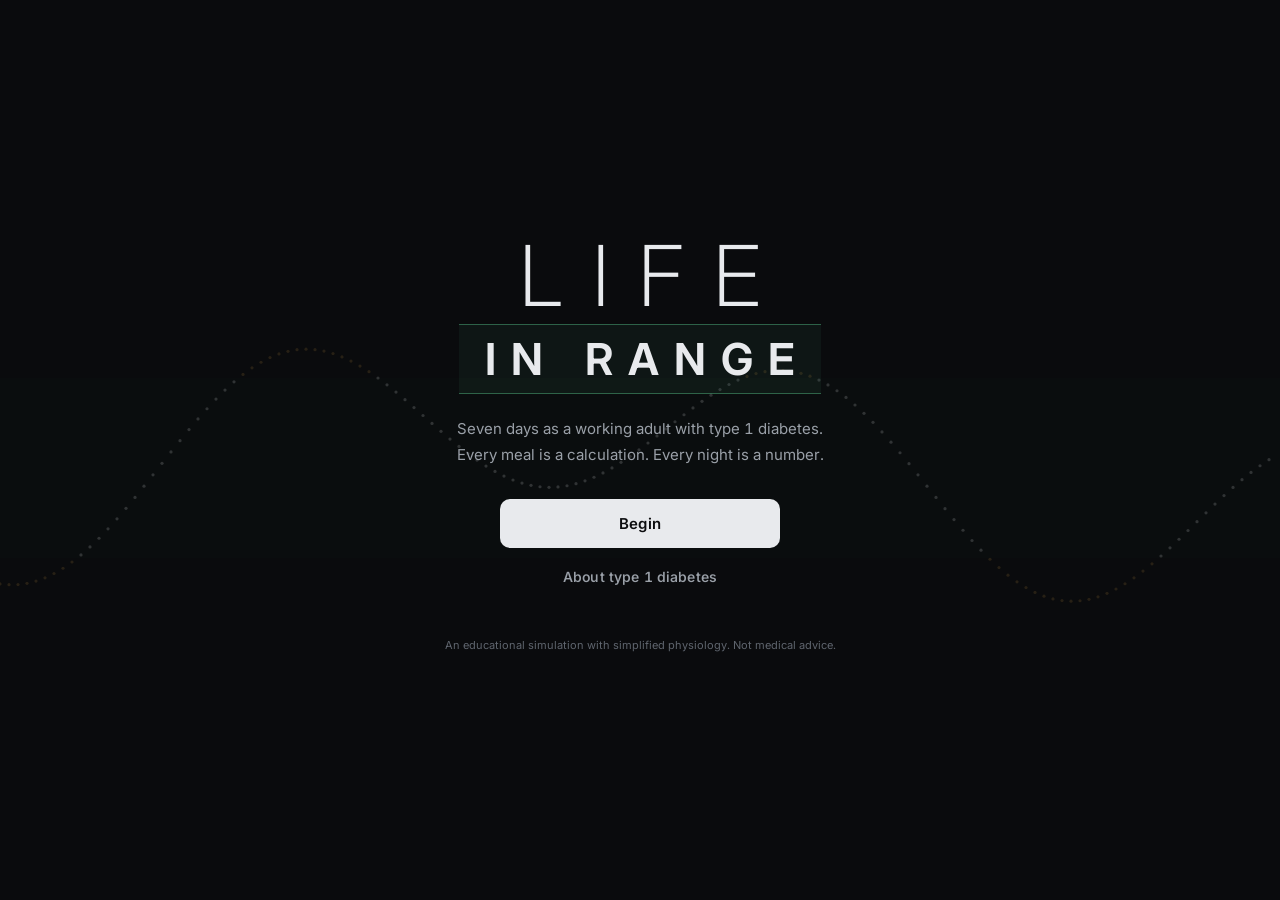
==== life-in-range/index.html @ 8e2481a6 "Redesign as 'Life in Range': mature visual language, real 3D body view Full visual overhaul in respo" ====
<!DOCTYPE html>
<html lang="en">
<head>
  <meta charset="UTF-8" />
  <meta name="viewport" content="width=device-width, initial-scale=1.0, viewport-fit=cover" />
  <meta name="theme-color" content="#0a0b0d" />
  <title>Life in Range</title>
  <meta name="description" content="A simulation of adult life with type 1 diabetes: carb counting, insulin dosing, CGM data, and the decisions in between." />
  <link rel="preconnect" href="https://fonts.googleapis.com" />
  <link rel="preconnect" href="https://fonts.gstatic.com" crossorigin />
  <link rel="stylesheet" href="https://fonts.googleapis.com/css2?family=Inter:opsz,wght@14..32,300..800&display=swap" />
  <link rel="stylesheet" href="css/style.css" />
</head>
<body>

  <!-- ============ TITLE ============ -->
  <section id="screen-title" class="screen active">
    <div class="title-bg" aria-hidden="true"><canvas id="title-canvas"></canvas></div>
    <div class="title-inner">
      <div class="wordmark">
        <span class="wm-line">LIFE</span>
        <span class="wm-band"><i></i><span class="wm-line wm-em">IN RANGE</span><i></i></span>
      </div>
      <p class="tagline">Seven days as a working adult with type&nbsp;1 diabetes.<br/>Every meal is a calculation. Every night is a number.</p>
      <div class="title-buttons">
        <button id="btn-new-game" class="btn btn-primary btn-big">Begin</button>
        <button id="btn-continue" class="btn btn-quiet btn-big hidden">Continue</button>
        <button id="btn-about" class="btn btn-quiet">About type 1 diabetes</button>
      </div>
      <p class="disclaimer">An educational simulation with simplified physiology. Not medical advice.</p>
    </div>
  </section>

  <!-- ============ ABOUT ============ -->
  <section id="screen-about" class="screen">
    <div class="panel scroll-panel">
      <p class="eyebrow">BACKGROUND</p>
      <h2>Type 1 diabetes</h2>
      <div id="about-content"></div>
      <button class="btn btn-quiet" data-nav="title">Back</button>
    </div>
  </section>

  <!-- ============ CHARACTER ============ -->
  <section id="screen-create" class="screen">
    <div class="panel scroll-panel create-panel">
      <p class="eyebrow">PROFILE</p>
      <h2>Your week. Their life.</h2>
      <p class="muted">You'll play an adult professional who manages type&nbsp;1 diabetes alongside everything else.</p>

      <div class="create-layout">
        <div class="avatar-preview">
          <div id="create-avatar" class="avatar-box"></div>
          <div id="create-summary" class="avatar-summary"></div>
          <button id="btn-default-char" class="btn btn-quiet wide">Generate a character</button>
        </div>

        <div class="create-form">
          <label class="field">
            <span>Name</span>
            <input id="inp-name" type="text" maxlength="18" placeholder="Name" autocomplete="off"/>
          </label>

          <label class="field">
            <span>Age <b id="age-val">34</b></span>
            <input id="inp-age" type="range" min="21" max="64" value="34"/>
          </label>

          <div class="field"><span>Profession</span><div id="opt-profession" class="chip-row"></div></div>
          <div class="field"><span>Skin</span><div id="opt-skin" class="chip-row swatches"></div></div>
          <div class="field"><span>Hair</span><div id="opt-hair" class="chip-row"></div></div>
          <div class="field">
            <span>Insulin therapy</span>
            <div id="opt-therapy" class="chip-row"></div>
            <p id="therapy-note" class="hint"></p>
          </div>
          <div class="field"><span>Units</span><div id="opt-units" class="chip-row"></div></div>
          <div class="field"><span>Length</span><div id="opt-days" class="chip-row"></div></div>
        </div>
      </div>

      <div class="row-end">
        <button class="btn btn-quiet" data-nav="title">Back</button>
        <button id="btn-begin" class="btn btn-primary btn-big">Start Monday</button>
      </div>
    </div>
  </section>

  <!-- ============ GAME ============ -->
  <section id="screen-game" class="screen">
    <header class="hud">
      <div class="hud-left">
        <div id="hud-day" class="hud-day">MON · DAY 1</div>
        <div id="hud-clock" class="hud-clock">07:00</div>
      </div>
      <button id="cgm-pill" class="cgm-pill" title="Open trends">
        <span id="cgm-value">--</span>
        <span class="cgm-side"><span id="cgm-arrow" class="cgm-arrow">→</span><span id="cgm-unit" class="cgm-unit">mg/dL</span></span>
      </button>
      <div class="hud-right">
        <div class="stat-mini" title="Energy"><div class="bar"><div id="bar-energy" class="fill"></div></div></div>
        <div class="stat-mini" title="Insulin on board"><b id="hud-iob">0.0u</b></div>
        <button id="btn-speed" class="btn-icon" title="Speed">
          <svg viewBox="0 0 16 16" width="14" height="14"><path d="M2 2.5v11l6-5.5zM8.5 2.5v11l6-5.5z" fill="currentColor"/></svg>
        </button>
        <button id="btn-pause" class="btn-icon" title="Pause">
          <svg viewBox="0 0 16 16" width="14" height="14"><path d="M3.5 2h3v12h-3zM9.5 2h3v12h-3z" fill="currentColor"/></svg>
        </button>
        <button id="btn-menu" class="btn-icon" title="Menu">
          <svg viewBox="0 0 16 16" width="14" height="14"><path d="M2 4h12M2 8h12M2 12h12" stroke="currentColor" stroke-width="1.6" stroke-linecap="round"/></svg>
        </button>
      </div>
    </header>

    <div id="cgm-strip" class="cgm-strip"><canvas id="cgm-mini"></canvas></div>

    <nav class="view-tabs">
      <button class="vtab active" data-view="world">Day</button>
      <button class="vtab" data-view="body">Body</button>
      <button class="vtab" data-view="trends">Data</button>
    </nav>

    <main class="stage">
      <div id="view-world" class="view active">
        <div id="scene" class="scene">
          <div id="scene-art" class="scene-art"></div>
          <div id="scene-avatar" class="scene-avatar"></div>
          <div id="symptom-overlay" class="symptom-overlay"></div>
          <div class="scene-meta">
            <div id="scene-location" class="scene-location"></div>
            <div id="symptom-chip" class="symptom-chip hidden"></div>
          </div>
          <div id="scene-caption" class="scene-caption"></div>
        </div>
        <div id="action-bar" class="action-bar"></div>
      </div>

      <div id="view-body" class="view">
        <div class="body-wrap">
          <canvas id="body-canvas"></canvas>
          <div id="body-labels"></div>
          <div id="body-caption" class="body-caption"></div>
        </div>
      </div>

      <div id="view-trends" class="view">
        <div class="trends-wrap">
          <canvas id="trend-canvas"></canvas>
          <div id="trend-stats" class="trend-stats"></div>
        </div>
      </div>
    </main>

    <div id="alert-banner" class="alert-banner hidden"></div>
    <div id="toast-zone" class="toast-zone"></div>
    <div id="modal-zone"></div>
  </section>

  <!-- ============ SUMMARY / END ============ -->
  <section id="screen-summary" class="screen"><div class="panel scroll-panel" id="summary-panel"></div></section>
  <section id="screen-end" class="screen"><div class="panel scroll-panel" id="end-panel"></div></section>

  <script type="module" src="js/main.js"></script>
</body>
</html>
---- life-in-range/css/style.css ----
/* ============================================================
   LIFE IN RANGE
   Design language: clinical, quiet, monochrome.
   Color carries meaning only — glucose state and nothing else.
   ============================================================ */
:root {
  color-scheme: dark;
  --bg: #0a0b0d;
  --surface: #121316;
  --surface-2: #17181c;
  --line: rgba(255, 255, 255, 0.07);
  --line-strong: rgba(255, 255, 255, 0.14);
  --text: #e8eaed;
  --text-2: #9aa0a8;
  --text-3: #5f656e;
  --low: #e05c6e;
  --high: #cf9a42;
  --vhigh: #c96f3f;
  --range: #4fae7d;
  --insulin: #6b9fd4;
  --glucose: #d49a55;
  --radius: 14px;
  font-family: "Inter", -apple-system, "Segoe UI", system-ui, sans-serif;
  font-feature-settings: "tnum";
}

* { box-sizing: border-box; -webkit-tap-highlight-color: transparent; }
html, body { height: 100%; }
body {
  margin: 0;
  background: var(--bg);
  color: var(--text);
  overflow: hidden;
  user-select: none;
  -webkit-font-smoothing: antialiased;
}
.hidden { display: none !important; }
.muted { color: var(--text-2); font-size: 14px; line-height: 1.6; }
b { font-weight: 600; }

.eyebrow {
  font-size: 11px; font-weight: 600; letter-spacing: 0.14em;
  color: var(--text-3); margin: 0 0 8px;
}

/* ---------- screens & panels ---------- */
.screen {
  position: fixed; inset: 0;
  display: none;
  flex-direction: column;
  align-items: center;
  justify-content: center;
  padding: max(16px, env(safe-area-inset-top)) 16px max(16px, env(safe-area-inset-bottom));
}
.screen.active { display: flex; }

.panel {
  background: var(--surface);
  border: 1px solid var(--line);
  border-radius: 20px;
  padding: 32px 28px;
  width: min(880px, 100%);
}
.scroll-panel { max-height: 94dvh; overflow-y: auto; }
.panel h2 {
  margin: 0 0 8px;
  font-size: 28px; font-weight: 650; letter-spacing: -0.025em;
}

/* ---------- buttons ---------- */
.btn {
  border: 1px solid var(--line-strong);
  background: transparent;
  color: var(--text);
  border-radius: 10px;
  padding: 11px 20px;
  font: inherit; font-size: 14px; font-weight: 550;
  letter-spacing: 0.01em;
  cursor: pointer;
  transition: background 0.15s ease, border-color 0.15s ease, opacity 0.15s ease;
}
.btn:hover { background: rgba(255, 255, 255, 0.05); border-color: rgba(255,255,255,0.22); }
.btn:active { opacity: 0.8; }
.btn-primary {
  background: var(--text);
  color: #0c0d0f;
  border-color: transparent;
  font-weight: 600;
}
.btn-primary:hover { background: #ffffff; }
.btn-quiet { border-color: transparent; color: var(--text-2); }
.btn-quiet:hover { color: var(--text); }
.btn-big { font-size: 15px; padding: 14px 28px; }
.btn.wide { width: 100%; }
.btn-icon {
  display: inline-flex; align-items: center; justify-content: center;
  border: 1px solid var(--line);
  background: transparent;
  color: var(--text-2);
  border-radius: 9px;
  min-width: 36px; height: 36px;
  cursor: pointer;
  transition: all 0.15s ease;
}
.btn-icon:hover { color: var(--text); border-color: var(--line-strong); }
.btn-icon.on { color: var(--text); background: rgba(255,255,255,0.09); border-color: var(--line-strong); }
.row-end { display: flex; gap: 10px; justify-content: flex-end; margin-top: 24px; flex-wrap: wrap; }

/* ============================================================
   TITLE
   ============================================================ */
#screen-title { padding: 0; }
.title-bg { position: absolute; inset: 0; }
.title-bg canvas { width: 100%; height: 100%; display: block; opacity: 0.5; }
.title-inner {
  position: relative;
  text-align: center;
  display: flex; flex-direction: column; align-items: center; gap: 18px;
  padding: 28px;
  animation: rise 0.9s cubic-bezier(0.2, 0.7, 0.2, 1) both;
}
@keyframes rise { from { opacity: 0; transform: translateY(16px); } to { opacity: 1; } }

.wordmark { display: flex; flex-direction: column; align-items: center; gap: 6px; }
.wm-line {
  font-size: clamp(40px, 10vw, 84px);
  font-weight: 250;
  letter-spacing: 0.34em;
  margin-right: -0.34em; /* visually re-center tracked text */
  line-height: 1;
  color: var(--text);
}
.wm-em { font-weight: 650; font-size: clamp(22px, 5.4vw, 44px); }
.wm-band {
  display: flex; align-items: center;
  padding: 12px 26px;
  border-top: 1px solid rgba(79, 174, 125, 0.5);
  border-bottom: 1px solid rgba(79, 174, 125, 0.5);
  background: rgba(79, 174, 125, 0.07);
}
.wm-band i { display: none; }
.tagline {
  margin: 4px 0 0;
  color: var(--text-2);
  font-size: clamp(13px, 2.4vw, 15px);
  font-weight: 400;
  line-height: 1.7;
}
.title-buttons { display: flex; flex-direction: column; gap: 8px; margin-top: 14px; width: min(280px, 80vw); }
.title-buttons .btn { width: 100%; }
.disclaimer { color: var(--text-3); font-size: 11px; line-height: 1.6; margin-top: 22px; }

/* ============================================================
   ABOUT
   ============================================================ */
#about-content { line-height: 1.7; color: var(--text-2); font-size: 14.5px; }
#about-content b { color: var(--text); }
#about-content h3 {
  color: var(--text); margin: 22px 0 6px;
  font-size: 13px; font-weight: 600; letter-spacing: 0.1em; text-transform: uppercase;
}
#about-content .mini-diagram { display: flex; gap: 10px; flex-wrap: wrap; margin: 12px 0; }
#about-content .mini-diagram div {
  flex: 1; min-width: 150px;
  background: var(--surface-2); border: 1px solid var(--line);
  border-radius: 12px; padding: 14px; font-size: 13px; line-height: 1.6;
}

/* ============================================================
   CHARACTER
   ============================================================ */
.create-panel { width: min(980px, 100%); }
.create-layout { display: grid; grid-template-columns: 250px 1fr; gap: 28px; margin-top: 20px; }
@media (max-width: 700px) { .create-layout { grid-template-columns: 1fr; } }

.avatar-preview { display: flex; flex-direction: column; align-items: center; gap: 12px; }
.avatar-box {
  width: 100%; height: 280px;
  background:
    radial-gradient(80% 60% at 50% 28%, rgba(255,255,255,0.05), transparent 70%),
    var(--surface-2);
  border: 1px solid var(--line);
  border-radius: 16px;
  display: flex; align-items: flex-end; justify-content: center;
  overflow: hidden;
}
.avatar-box svg { height: 92%; width: auto; }
.avatar-summary { font-size: 12.5px; color: var(--text-2); text-align: center; line-height: 1.6; }

.create-form { display: flex; flex-direction: column; gap: 16px; }
.field > span {
  display: block;
  font-size: 11px; font-weight: 600; letter-spacing: 0.1em; text-transform: uppercase;
  color: var(--text-3); margin-bottom: 8px;
}
.field > span b { color: var(--text); font-size: 12px; letter-spacing: 0; }
.field input[type="text"] {
  width: 100%; font: inherit; font-size: 15px; color: var(--text);
  background: var(--surface-2); border: 1px solid var(--line);
  border-radius: 10px; padding: 12px 14px; outline: none;
  transition: border-color 0.15s ease;
}
.field input[type="text"]:focus { border-color: rgba(255,255,255,0.3); }
.field input[type="range"] { width: 100%; accent-color: #d8dbdf; }
.hint { font-size: 12px; color: var(--text-3); margin: 8px 0 0; line-height: 1.6; }

.chip-row { display: flex; gap: 6px; flex-wrap: wrap; }
.chip {
  border: 1px solid var(--line);
  background: transparent;
  color: var(--text-2);
  border-radius: 8px;
  padding: 8px 14px;
  font: inherit; font-size: 13px; font-weight: 500;
  cursor: pointer;
  transition: all 0.15s ease;
}
.chip:hover { color: var(--text); border-color: var(--line-strong); }
.chip.sel {
  background: rgba(255, 255, 255, 0.1);
  border-color: rgba(255, 255, 255, 0.35);
  color: var(--text);
}
.swatches .chip { width: 34px; height: 34px; padding: 0; border-radius: 50%; border-width: 2px; }
.swatches .chip.sel { box-shadow: 0 0 0 2px var(--bg), 0 0 0 4px rgba(255,255,255,0.6); }

/* ============================================================
   HUD
   ============================================================ */
#screen-game { padding: 0; justify-content: flex-start; }
.hud {
  width: 100%;
  display: flex; align-items: center; justify-content: space-between; gap: 12px;
  padding: max(10px, env(safe-area-inset-top)) 14px 10px;
  background: var(--bg);
  border-bottom: 1px solid var(--line);
  z-index: 30;
}
.hud-left { min-width: 78px; }
.hud-day { font-size: 10px; color: var(--text-3); font-weight: 600; letter-spacing: 0.12em; }
.hud-clock { font-size: 22px; font-weight: 600; letter-spacing: 0.01em; line-height: 1.15; }
.hud-right { display: flex; align-items: center; gap: 8px; }
.stat-mini { display: flex; align-items: center; gap: 6px; font-size: 12px; color: var(--text-2); }
.stat-mini .bar { width: 40px; height: 4px; border-radius: 3px; background: rgba(255,255,255,0.1); overflow: hidden; }
.stat-mini .fill { height: 100%; border-radius: 3px; background: #b9bec6; transition: width 0.4s ease; }
#hud-iob { font-size: 12px; font-weight: 550; color: var(--insulin); }
@media (max-width: 480px) { .stat-mini .bar { width: 30px; } }

.cgm-pill {
  display: flex; align-items: center; gap: 10px;
  background: var(--surface);
  border: 1px solid var(--line-strong);
  border-radius: 14px;
  padding: 7px 18px;
  color: var(--text);
  font: inherit;
  cursor: pointer;
  position: relative;
  transition: border-color 0.4s ease;
}
.cgm-pill::before {
  content: "";
  position: absolute; left: 0; top: 20%; bottom: 20%;
  width: 3px; border-radius: 2px;
  background: var(--range);
  transition: background 0.4s ease;
}
#cgm-value { font-size: 27px; font-weight: 650; letter-spacing: -0.02em; }
.cgm-side { display: flex; flex-direction: column; align-items: flex-start; line-height: 1.1; }
.cgm-arrow { font-size: 15px; font-weight: 600; color: var(--text-2); }
.cgm-unit { font-size: 9px; color: var(--text-3); letter-spacing: 0.06em; }
.cgm-pill.low::before { background: var(--low); }
.cgm-pill.low { border-color: rgba(224, 92, 110, 0.6); animation: pulse 1.2s ease infinite; }
.cgm-pill.high::before { background: var(--high); }
.cgm-pill.in-range::before { background: var(--range); }
@keyframes pulse { 50% { box-shadow: 0 0 0 5px rgba(224, 92, 110, 0.12); } }

.cgm-strip { width: 100%; height: 54px; background: var(--bg); border-bottom: 1px solid var(--line); }
.cgm-strip canvas { width: 100%; height: 100%; display: block; }

/* ---------- tabs ---------- */
.view-tabs {
  width: 100%; display: flex;
  padding: 0 14px;
  border-bottom: 1px solid var(--line);
  z-index: 20;
  background: var(--bg);
}
.vtab {
  flex: 1;
  border: none; background: none;
  color: var(--text-3);
  font: inherit; font-size: 12.5px; font-weight: 600; letter-spacing: 0.06em; text-transform: uppercase;
  padding: 12px 6px 11px;
  cursor: pointer;
  border-bottom: 2px solid transparent;
  margin-bottom: -1px;
  transition: color 0.15s ease;
}
.vtab:hover { color: var(--text-2); }
.vtab.active { color: var(--text); border-bottom-color: var(--text); }

/* ---------- stage ---------- */
.stage { position: relative; flex: 1; width: 100%; overflow: hidden; background: var(--bg); }
.view { position: absolute; inset: 0; display: none; flex-direction: column; }
.view.active { display: flex; }

/* world */
.scene {
  position: relative;
  flex: 1;
  overflow: hidden;
  min-height: 160px;
}
.scene-art { position: absolute; inset: 0; }
.scene-art svg { width: 100%; height: 100%; display: block; }
.scene-avatar {
  position: absolute; bottom: 0; left: 14%;
  height: 52%;
  filter: drop-shadow(0 18px 22px rgba(0,0,0,0.55));
  transition: transform 0.5s ease;
}
.scene-avatar svg { height: 100%; width: auto; display: block; }
.scene-avatar.walking { animation: walkbob 0.7s ease-in-out infinite; }
@keyframes walkbob { 50% { transform: translateY(-4px); } }

.symptom-overlay { position: absolute; inset: 0; pointer-events: none; transition: opacity 0.8s ease; opacity: 0; }
.symptom-overlay.hypo {
  opacity: 1;
  background: radial-gradient(circle at 50% 60%, transparent 25%, rgba(150, 40, 60, 0.4) 95%);
  backdrop-filter: blur(2px);
  animation: shiver 0.4s linear infinite;
}
.symptom-overlay.hyper {
  opacity: 1;
  background: radial-gradient(circle at 50% 60%, transparent 40%, rgba(120, 90, 30, 0.28) 100%);
  backdrop-filter: blur(1px);
}
@keyframes shiver { 25% { transform: translateX(1.2px); } 75% { transform: translateX(-1.2px); } }

.scene-meta {
  position: absolute; top: 14px; left: 16px; right: 16px;
  display: flex; align-items: center; justify-content: space-between; gap: 10px;
  pointer-events: none;
}
.scene-location {
  font-size: 10.5px; font-weight: 600; letter-spacing: 0.14em; text-transform: uppercase;
  color: rgba(232, 234, 237, 0.65);
}
.symptom-chip {
  font-size: 11px; font-weight: 550;
  color: var(--low);
  border: 1px solid rgba(224, 92, 110, 0.4);
  background: rgba(224, 92, 110, 0.1);
  border-radius: 999px;
  padding: 4px 12px;
}
.symptom-chip.hyper { color: var(--high); border-color: rgba(207,154,66,0.4); background: rgba(207,154,66,0.08); }

.scene-caption {
  position: absolute; left: 16px; right: 16px; bottom: 14px;
  font-size: 13px; line-height: 1.5; font-weight: 450;
  color: rgba(232, 234, 237, 0.85);
  text-shadow: 0 1px 8px rgba(0,0,0,0.7);
  pointer-events: none;
}

.action-bar {
  display: flex; gap: 6px;
  padding: 10px 14px max(12px, env(safe-area-inset-bottom));
  border-top: 1px solid var(--line);
  background: var(--bg);
  overflow-x: auto;
}
.action-bar .abtn {
  flex: 1; min-width: 64px;
  display: flex; flex-direction: column; align-items: center; gap: 5px;
  border: 1px solid var(--line);
  background: var(--surface);
  color: var(--text-2);
  border-radius: 12px;
  padding: 10px 6px 8px;
  font: inherit; font-size: 10.5px; font-weight: 550; letter-spacing: 0.02em;
  cursor: pointer;
  transition: all 0.15s ease;
}
.action-bar .abtn svg { width: 19px; height: 19px; }
.action-bar .abtn:hover { color: var(--text); border-color: var(--line-strong); background: var(--surface-2); }

/* body (3D) */
#view-body { background: radial-gradient(70% 55% at 50% 38%, #15161b 0%, var(--bg) 75%); }
.body-wrap { position: relative; flex: 1; min-height: 0; }
#body-canvas { position: absolute; inset: 0; width: 100%; height: 100%; display: block; touch-action: none; }
#body-labels { position: absolute; inset: 0; pointer-events: none; overflow: hidden; }
#body-labels .blabel {
  position: absolute;
  transform: translate(-50%, -50%);
  font-size: 10px; font-weight: 600; letter-spacing: 0.1em; text-transform: uppercase;
  color: rgba(232,234,237,0.55);
  white-space: nowrap;
  transition: opacity 0.3s ease;
}
#body-labels .blabel small { display: block; text-align: center; font-size: 9px; font-weight: 500; letter-spacing: 0.04em; text-transform: none; color: var(--text-3); }
#body-labels .blabel.warn { color: var(--low); }
.body-caption {
  position: absolute; left: 16px; right: 16px; bottom: max(12px, env(safe-area-inset-bottom));
  font-size: 12.5px; line-height: 1.55; font-weight: 450;
  color: var(--text-2);
  text-align: center;
  pointer-events: none;
}
.body-caption b { color: var(--text); font-weight: 600; }
.body-caption b.glu { color: var(--glucose); }
.body-caption b.ins { color: var(--insulin); }

/* trends */
.trends-wrap { flex: 1; display: flex; flex-direction: column; padding: 14px 14px max(12px, env(safe-area-inset-bottom)); gap: 10px; min-height: 0; }
#trend-canvas {
  flex: 1; width: 100%; min-height: 0;
  background: var(--surface);
  border: 1px solid var(--line);
  border-radius: var(--radius);
}
.trend-stats { display: grid; grid-template-columns: repeat(3, 1fr); gap: 8px; }
.trend-stats .tile {
  background: var(--surface);
  border: 1px solid var(--line);
  border-radius: 12px;
  padding: 10px 12px;
}
.trend-stats .tile .k { font-size: 9.5px; color: var(--text-3); font-weight: 600; letter-spacing: 0.1em; }
.trend-stats .tile .v { font-size: 19px; font-weight: 650; margin-top: 3px; letter-spacing: -0.01em; }
.trend-stats .tile .v small { font-size: 10px; color: var(--text-3); font-weight: 500; }

/* ---------- alerts & toasts ---------- */
.alert-banner {
  position: absolute; top: 116px; left: 50%; transform: translateX(-50%);
  z-index: 60;
  background: var(--low);
  color: #1a0509;
  font-size: 13px; font-weight: 700; letter-spacing: 0.04em;
  border-radius: 10px;
  padding: 10px 20px;
  text-align: center;
  width: max-content; max-width: 92vw;
  animation: pulse 1.1s ease infinite;
}
.alert-banner.warn { background: var(--high); color: #221603; animation: none; }

.toast-zone {
  position: absolute; bottom: 96px; left: 50%; transform: translateX(-50%);
  display: flex; flex-direction: column; gap: 6px; align-items: center;
  z-index: 55; width: min(430px, 92vw);
  pointer-events: none;
}
.toast {
  background: rgba(18, 19, 22, 0.96);
  border: 1px solid var(--line-strong);
  border-radius: 10px;
  padding: 10px 14px;
  font-size: 12.5px; line-height: 1.5; color: var(--text-2);
  animation: toastIn 0.3s ease both;
  width: 100%;
}
.toast b { color: var(--text); }
.toast .tk {
  display: block;
  font-size: 9.5px; font-weight: 700; letter-spacing: 0.13em;
  margin-bottom: 3px;
}
.toast.fact .tk { color: var(--high); }
.toast.bad { border-left: 2px solid var(--low); }
.toast.bad .tk { color: var(--low); }
.toast.good { border-left: 2px solid var(--range); }
.toast.good .tk { color: var(--range); }
.toast.fade { animation: toastOut 0.5s ease both; }
@keyframes toastIn { from { opacity: 0; transform: translateY(10px); } }
@keyframes toastOut { to { opacity: 0; transform: translateY(-6px); } }

/* ---------- modals ---------- */
.modal-backdrop {
  position: fixed; inset: 0;
  background: rgba(5, 6, 8, 0.75);
  backdrop-filter: blur(6px);
  z-index: 80;
  display: flex; align-items: flex-end; justify-content: center;
  padding: 0;
  animation: fadeIn 0.2s ease both;
}
@keyframes fadeIn { from { opacity: 0; } }
.modal {
  background: var(--surface);
  border: 1px solid var(--line-strong);
  border-bottom: none;
  border-radius: 18px 18px 0 0;
  width: min(560px, 100%);
  max-height: 92dvh;
  overflow-y: auto;
  padding: 22px 20px max(22px, env(safe-area-inset-bottom));
  animation: sheetUp 0.32s cubic-bezier(0.2, 0.8, 0.2, 1) both;
}
@keyframes sheetUp { from { transform: translateY(40px); opacity: 0; } }
@media (min-width: 700px) {
  .modal-backdrop { align-items: center; padding: 20px; }
  .modal { border-radius: 18px; border-bottom: 1px solid var(--line-strong); }
}
.modal h3 { margin: 0 0 4px; font-size: 19px; font-weight: 650; letter-spacing: -0.01em; }
.modal .sub { color: var(--text-2); font-size: 13px; margin: 0 0 16px; line-height: 1.55; }

/* food cards */
.food-grid { display: grid; grid-template-columns: repeat(auto-fill, minmax(150px, 1fr)); gap: 8px; }
.food-card {
  border: 1px solid var(--line);
  background: var(--surface-2);
  border-radius: 12px;
  padding: 12px;
  cursor: pointer;
  text-align: left;
  font: inherit; color: var(--text);
  transition: all 0.15s ease;
  display: flex; flex-direction: column; gap: 6px;
}
.food-card:hover { border-color: var(--line-strong); background: #1b1d22; }
.food-card .ficon { width: 30px; height: 30px; color: #b9bec6; }
.food-card .ficon svg { width: 100%; height: 100%; }
.food-card .fname { font-weight: 600; font-size: 13px; line-height: 1.3; }
.food-card .fmeta { font-size: 11px; color: var(--text-3); line-height: 1.45; }
.food-card .carbtag {
  align-self: flex-start;
  font-size: 10.5px; font-weight: 650; letter-spacing: 0.03em;
  color: var(--glucose);
  border: 1px solid rgba(212, 154, 85, 0.35);
  border-radius: 6px; padding: 2px 8px;
}
.food-card .carbtag.unknown { color: var(--text-3); border-color: var(--line); }

/* portion + dose */
.seg-row { display: flex; gap: 6px; margin: 10px 0 4px; }
.seg {
  flex: 1;
  border: 1px solid var(--line);
  background: transparent;
  color: var(--text-2);
  font: inherit; font-size: 12.5px; font-weight: 550;
  border-radius: 9px; padding: 10px 6px;
  cursor: pointer;
  transition: all 0.15s ease;
}
.seg.sel { background: rgba(255,255,255,0.1); border-color: rgba(255,255,255,0.32); color: var(--text); }

.dose-box {
  background: var(--surface-2);
  border: 1px solid var(--line);
  border-radius: var(--radius);
  padding: 16px;
  margin-top: 14px;
}
.dose-box .math {
  font-size: 12px; color: var(--text-3); line-height: 1.75;
}
.dose-box .math b { color: var(--text-2); }
.dose-box .math .sug { color: var(--insulin); }
.stepper { display: flex; align-items: center; justify-content: center; gap: 18px; margin: 14px 0 6px; }
.stepper button {
  width: 44px; height: 44px; border-radius: 50%;
  font-size: 20px; font-weight: 500;
  border: 1px solid var(--line-strong);
  background: transparent; color: var(--text);
  cursor: pointer;
  transition: background 0.15s ease;
}
.stepper button:hover { background: rgba(255,255,255,0.07); }
.stepper button:active { transform: scale(0.95); }
.stepper .units { font-size: 34px; font-weight: 650; min-width: 100px; text-align: center; letter-spacing: -0.02em; }
.stepper .units small { font-size: 12px; color: var(--text-3); font-weight: 500; letter-spacing: 0; }

.guess-row { display: flex; align-items: center; gap: 14px; margin: 10px 0; }
.guess-row input { flex: 1; accent-color: var(--glucose); }
.guess-row b { min-width: 58px; text-align: right; color: var(--glucose); font-size: 16px; }

.modal-actions { display: flex; gap: 8px; margin-top: 18px; flex-wrap: wrap; }
.modal-actions .btn { flex: 1; }

/* choices */
.choice-list { display: flex; flex-direction: column; gap: 7px; }
.choice-btn {
  text-align: left;
  border: 1px solid var(--line);
  background: var(--surface-2);
  color: var(--text);
  border-radius: 12px; padding: 13px 16px;
  font: inherit; cursor: pointer;
  transition: all 0.15s ease;
  line-height: 1.45;
}
.choice-btn:hover { border-color: var(--line-strong); background: #1b1d22; }
.choice-btn .ct { font-weight: 600; font-size: 14px; }
.choice-btn .cd { display: block; font-size: 12px; color: var(--text-3); margin-top: 2px; }

/* ============================================================
   SUMMARY / END
   ============================================================ */
.day-grade {
  font-size: 64px; font-weight: 200; letter-spacing: -0.03em;
  text-align: center; margin: 4px 0 14px;
}
.summary-tiles { display: grid; grid-template-columns: repeat(auto-fit, minmax(125px, 1fr)); gap: 8px; margin: 18px 0; }
.summary-tiles .tile {
  background: var(--surface-2);
  border: 1px solid var(--line);
  border-radius: 12px;
  padding: 14px 12px;
  text-align: center;
}
.summary-tiles .tile .k { font-size: 9.5px; color: var(--text-3); font-weight: 600; letter-spacing: 0.1em; }
.summary-tiles .tile .v { font-size: 22px; font-weight: 650; margin-top: 4px; letter-spacing: -0.01em; }
.summary-tiles .tile .v small { font-size: 10px; color: var(--text-3); font-weight: 500; }
.tir-bar { display: flex; height: 10px; border-radius: 6px; overflow: hidden; margin: 14px 0 8px; }
.tir-bar div { height: 100%; min-width: 0; transition: width 0.8s ease; }
.tir-low { background: var(--low); }
.tir-in { background: var(--range); }
.tir-high { background: var(--high); }
.tir-legend { display: flex; justify-content: space-between; font-size: 11px; color: var(--text-3); }

.fact-card {
  background: var(--surface-2);
  border: 1px solid var(--line);
  border-left: 2px solid var(--high);
  border-radius: 12px;
  padding: 14px 16px;
  margin: 16px 0;
  font-size: 13px; line-height: 1.65; color: var(--text-2);
}
.fact-card b { color: var(--text); }
.fact-card .fk { display: block; font-weight: 700; color: var(--high); font-size: 9.5px; letter-spacing: 0.13em; margin-bottom: 5px; }

.hba1c-dial { text-align: center; margin: 18px 0 22px; }
.hba1c-dial .big { font-size: 76px; font-weight: 200; line-height: 1; letter-spacing: -0.04em; }
.hba1c-dial .lbl { color: var(--text-3); font-size: 11px; letter-spacing: 0.08em; text-transform: uppercase; margin-top: 8px; }

.menu-list { display: flex; flex-direction: column; gap: 6px; }
.menu-list .btn { width: 100%; text-align: left; }

/* desktop polish */
@media (min-width: 900px) {
  .hud, .view-tabs { padding-left: 26px; padding-right: 26px; }
  .action-bar { padding-left: 26px; padding-right: 26px; }
  .action-bar .abtn { flex: 0 0 110px; }
  .trends-wrap { padding: 18px 26px; }
  .trend-stats { grid-template-columns: repeat(6, 1fr); }
  .scene-meta { top: 18px; left: 26px; right: 26px; }
  .scene-caption { left: 26px; right: 26px; bottom: 18px; }
}
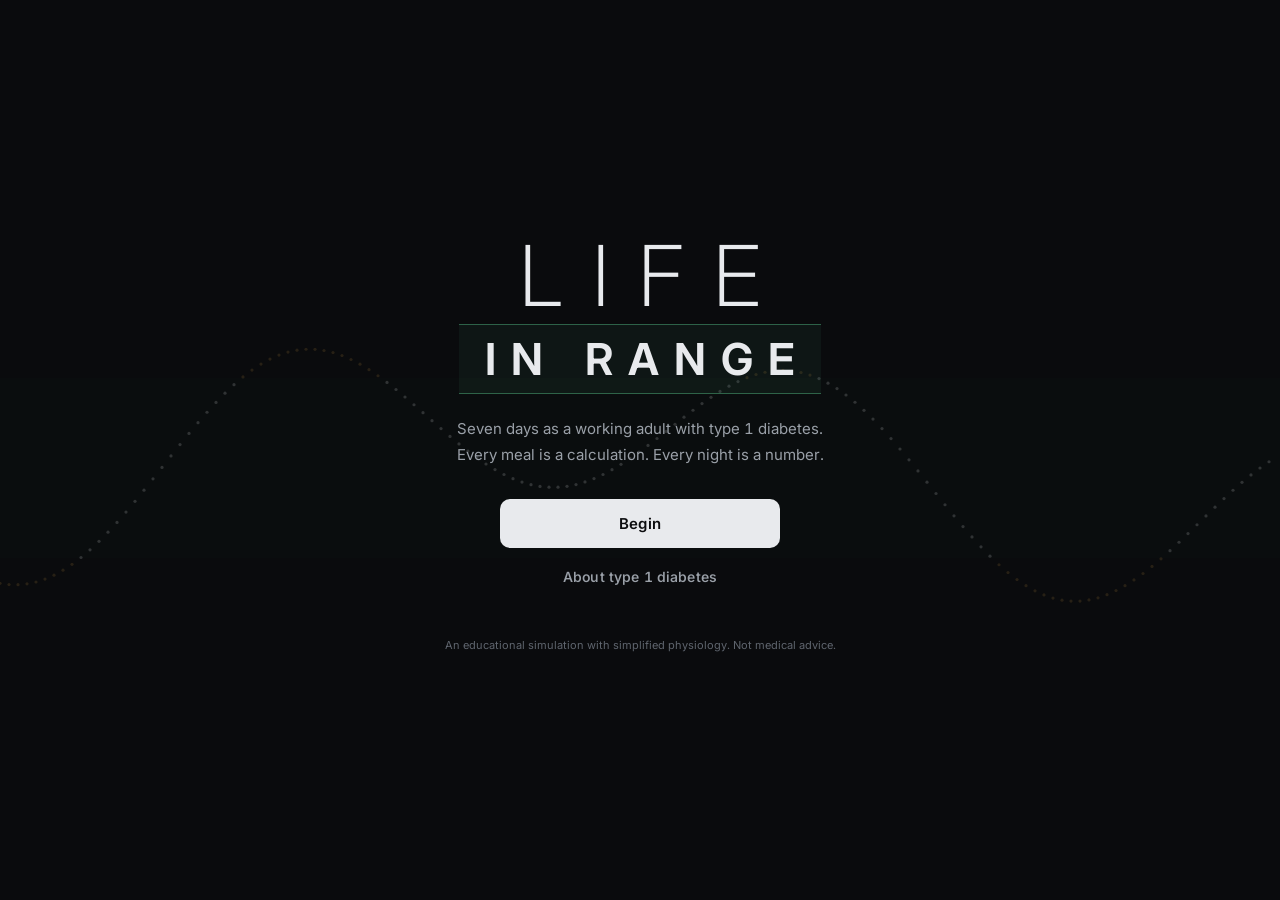
==== commit 38b7fa58: "Add difficulty levels, body-view comprehension aids, Indian foods - Four difficulties: Honeymoon (al" ====
--- a/life-in-range/index.html
+++ b/life-in-range/index.html
@@ -74,6 +74,11 @@
             <div id="opt-therapy" class="chip-row"></div>
             <p id="therapy-note" class="hint"></p>
           </div>
+          <div class="field">
+            <span>Difficulty</span>
+            <div id="opt-diff" class="chip-row"></div>
+            <p id="diff-note" class="hint"></p>
+          </div>
           <div class="field"><span>Units</span><div id="opt-units" class="chip-row"></div></div>
           <div class="field"><span>Length</span><div id="opt-days" class="chip-row"></div></div>
         </div>
@@ -139,7 +144,19 @@
         <div class="body-wrap">
           <canvas id="body-canvas"></canvas>
           <div id="body-labels"></div>
+          <div id="body-legend" class="body-legend">
+            <span><i class="dot glu"></i>Glucose</span>
+            <span><i class="dot ins"></i>Insulin</span>
+            <span class="drag-hint">drag to rotate</span>
+          </div>
           <div id="body-caption" class="body-caption"></div>
+          <div id="body-intro" class="body-intro hidden">
+            <h4>Your bloodstream, as a loop</h4>
+            <p><b class="glu">Orange dots are glucose.</b> More dots = higher blood sugar. That's the number on your CGM.</p>
+            <p><b class="ins">Blue dots are insulin</b>, entering at the ring — where your pump or pen delivers it.</p>
+            <p>While you digest, the <b>stomach</b> streams glucose in. Insulin lets <b>muscle</b> and <b>fat</b> pull it back out. The <b>pancreas stays dark</b> — in type&nbsp;1, it can't help.</p>
+            <button class="btn btn-primary" id="body-intro-ok">Got it</button>
+          </div>
         </div>
       </div>
 
--- a/life-in-range/css/style.css
+++ b/life-in-range/css/style.css
@@ -402,6 +402,31 @@
 }
 #body-labels .blabel small { display: block; text-align: center; font-size: 9px; font-weight: 500; letter-spacing: 0.04em; text-transform: none; color: var(--text-3); }
 #body-labels .blabel.warn { color: var(--low); }
+.body-legend {
+  position: absolute; top: 12px; left: 50%; transform: translateX(-50%);
+  display: flex; align-items: center; gap: 16px;
+  font-size: 10.5px; font-weight: 550; color: var(--text-2);
+  pointer-events: none;
+}
+.body-legend .dot { display: inline-block; width: 7px; height: 7px; border-radius: 50%; margin-right: 5px; }
+.body-legend .dot.glu { background: var(--glucose); }
+.body-legend .dot.ins { background: var(--insulin); }
+.body-legend .drag-hint { color: var(--text-3); font-weight: 450; font-style: italic; }
+.body-intro {
+  position: absolute; left: 50%; top: 50%; transform: translate(-50%, -50%);
+  width: min(330px, calc(100% - 32px));
+  background: rgba(18, 19, 22, 0.97);
+  border: 1px solid var(--line-strong);
+  border-radius: 16px;
+  padding: 20px;
+  z-index: 5;
+}
+.body-intro h4 { margin: 0 0 10px; font-size: 15px; font-weight: 650; letter-spacing: -0.01em; }
+.body-intro p { margin: 0 0 10px; font-size: 12.5px; line-height: 1.6; color: var(--text-2); }
+.body-intro b { color: var(--text); }
+.body-intro b.glu { color: var(--glucose); }
+.body-intro b.ins { color: var(--insulin); }
+.body-intro .btn { width: 100%; margin-top: 4px; }
 .body-caption {
   position: absolute; left: 16px; right: 16px; bottom: max(12px, env(safe-area-inset-bottom));
   font-size: 12.5px; line-height: 1.55; font-weight: 450;
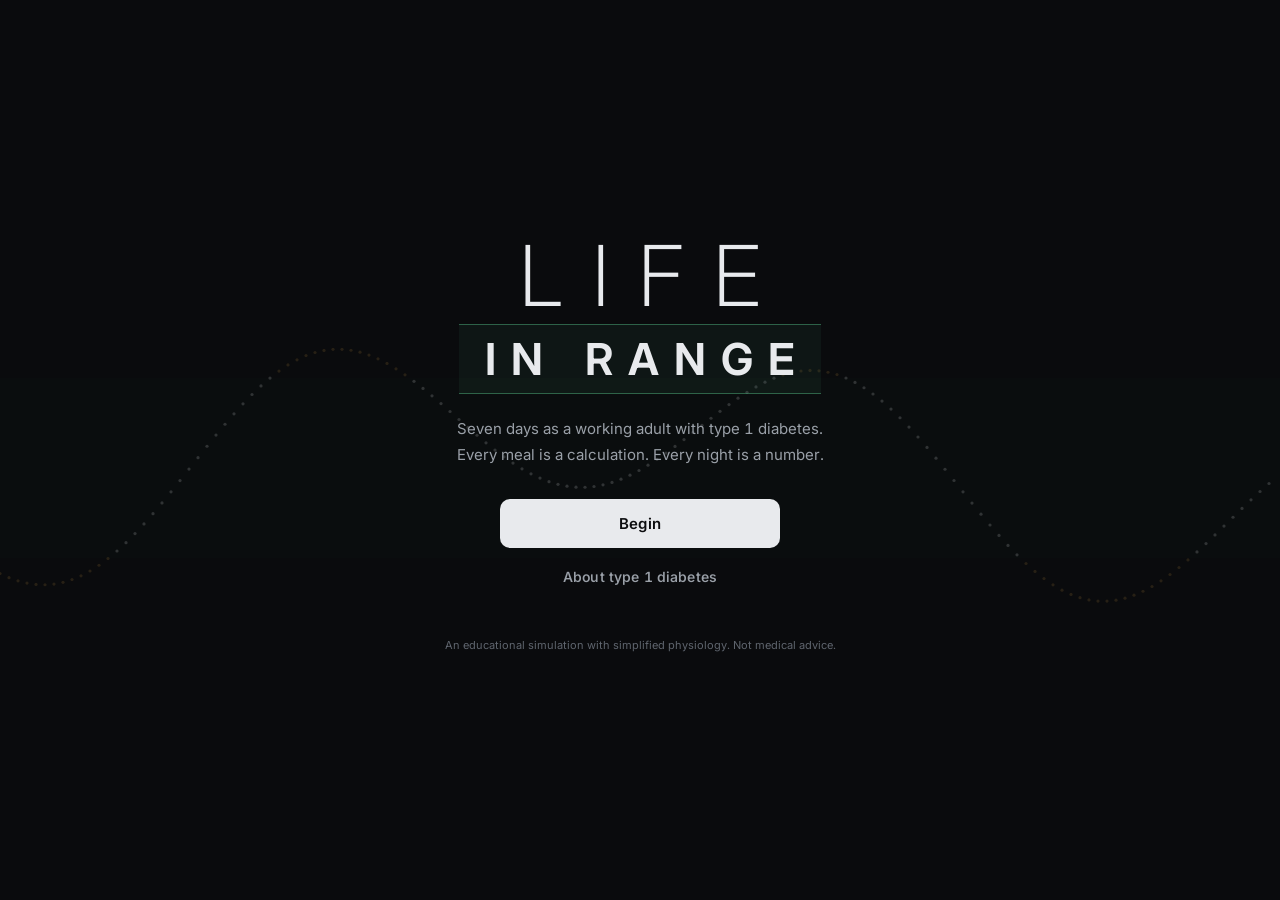
==== commit c0ccd1d9: "Add fluctuating insulin sensitivity, personal carb ratios, new creator layout - Insulin sensitivity " ====
--- a/life-in-range/index.html
+++ b/life-in-range/index.html
@@ -43,48 +43,45 @@
 
   <!-- ============ CHARACTER ============ -->
   <section id="screen-create" class="screen">
-    <div class="panel scroll-panel create-panel">
-      <p class="eyebrow">PROFILE</p>
-      <h2>Your week. Their life.</h2>
-      <p class="muted">You'll play an adult professional who manages type&nbsp;1 diabetes alongside everything else.</p>
-
-      <div class="create-layout">
-        <div class="avatar-preview">
-          <div id="create-avatar" class="avatar-box"></div>
+    <div class="create-shell">
+      <div class="create-hero">
+        <div id="create-avatar" class="avatar-stage"></div>
+        <div class="hero-side">
+          <p class="eyebrow">PROFILE</p>
           <div id="create-summary" class="avatar-summary"></div>
-          <button id="btn-default-char" class="btn btn-quiet wide">Generate a character</button>
-        </div>
-
-        <div class="create-form">
-          <label class="field">
-            <span>Name</span>
-            <input id="inp-name" type="text" maxlength="18" placeholder="Name" autocomplete="off"/>
-          </label>
-
-          <label class="field">
-            <span>Age <b id="age-val">34</b></span>
-            <input id="inp-age" type="range" min="21" max="64" value="34"/>
-          </label>
-
-          <div class="field"><span>Profession</span><div id="opt-profession" class="chip-row"></div></div>
-          <div class="field"><span>Skin</span><div id="opt-skin" class="chip-row swatches"></div></div>
-          <div class="field"><span>Hair</span><div id="opt-hair" class="chip-row"></div></div>
-          <div class="field">
-            <span>Insulin therapy</span>
-            <div id="opt-therapy" class="chip-row"></div>
-            <p id="therapy-note" class="hint"></p>
-          </div>
-          <div class="field">
-            <span>Difficulty</span>
-            <div id="opt-diff" class="chip-row"></div>
-            <p id="diff-note" class="hint"></p>
-          </div>
-          <div class="field"><span>Units</span><div id="opt-units" class="chip-row"></div></div>
-          <div class="field"><span>Length</span><div id="opt-days" class="chip-row"></div></div>
+          <button id="btn-default-char" class="btn btn-quiet">↻ Generate</button>
         </div>
       </div>
 
-      <div class="row-end">
+      <div class="create-scroll">
+        <label class="field">
+          <span>Name</span>
+          <input id="inp-name" type="text" maxlength="18" placeholder="Name" autocomplete="off"/>
+        </label>
+
+        <label class="field">
+          <span>Age <b id="age-val">34</b></span>
+          <input id="inp-age" type="range" min="21" max="64" value="34"/>
+        </label>
+
+        <div class="field"><span>Profession</span><div id="opt-profession" class="chip-row"></div></div>
+        <div class="field"><span>Skin</span><div id="opt-skin" class="chip-row swatches"></div></div>
+        <div class="field"><span>Hair</span><div id="opt-hair" class="chip-row"></div></div>
+        <div class="field">
+          <span>Insulin therapy</span>
+          <div id="opt-therapy" class="chip-row"></div>
+          <p id="therapy-note" class="hint"></p>
+        </div>
+        <div class="field">
+          <span>Difficulty</span>
+          <div id="opt-diff" class="chip-row"></div>
+          <p id="diff-note" class="hint"></p>
+        </div>
+        <div class="field"><span>Units</span><div id="opt-units" class="chip-row"></div></div>
+        <div class="field"><span>Length</span><div id="opt-days" class="chip-row"></div></div>
+      </div>
+
+      <div class="create-footer">
         <button class="btn btn-quiet" data-nav="title">Back</button>
         <button id="btn-begin" class="btn btn-primary btn-big">Start Monday</button>
       </div>
--- a/life-in-range/css/style.css
+++ b/life-in-range/css/style.css
@@ -167,27 +167,69 @@
 }
 
 /* ============================================================
-   CHARACTER
+   CHARACTER — fixed stage on top, selections scroll beneath
    ============================================================ */
-.create-panel { width: min(980px, 100%); }
-.create-layout { display: grid; grid-template-columns: 250px 1fr; gap: 28px; margin-top: 20px; }
-@media (max-width: 700px) { .create-layout { grid-template-columns: 1fr; } }
-
-.avatar-preview { display: flex; flex-direction: column; align-items: center; gap: 12px; }
-.avatar-box {
-  width: 100%; height: 280px;
-  background:
-    radial-gradient(80% 60% at 50% 28%, rgba(255,255,255,0.05), transparent 70%),
-    var(--surface-2);
-  border: 1px solid var(--line);
-  border-radius: 16px;
-  display: flex; align-items: flex-end; justify-content: center;
-  overflow: hidden;
-}
-.avatar-box svg { height: 92%; width: auto; }
-.avatar-summary { font-size: 12.5px; color: var(--text-2); text-align: center; line-height: 1.6; }
-
-.create-form { display: flex; flex-direction: column; gap: 16px; }
+#screen-create { padding: 0; }
+.create-shell {
+  width: 100%; height: 100dvh;
+  max-width: 620px;
+  display: flex; flex-direction: column;
+  background: var(--bg);
+}
+.create-hero {
+  flex: 0 0 auto;
+  display: flex; align-items: center; justify-content: center; gap: 26px;
+  padding: max(16px, env(safe-area-inset-top)) 22px 14px;
+  border-bottom: 1px solid var(--line);
+  background: radial-gradient(70% 90% at 35% 30%, rgba(255,255,255,0.045), transparent 70%);
+}
+.avatar-stage { height: clamp(170px, 30dvh, 280px); }
+.avatar-stage svg { height: 100%; width: auto; display: block; filter: drop-shadow(0 14px 18px rgba(0,0,0,0.5)); }
+.hero-side { display: flex; flex-direction: column; align-items: flex-start; gap: 10px; max-width: 220px; }
+.hero-side .eyebrow { margin: 0; }
+.hero-side .btn { padding: 8px 14px; font-size: 13px; }
+.avatar-summary { font-size: 13px; color: var(--text-2); line-height: 1.6; }
+
+.create-scroll {
+  flex: 1; min-height: 0;
+  overflow-y: auto;
+  display: flex; flex-direction: column; gap: 18px;
+  padding: 18px 22px 24px;
+}
+.create-footer {
+  flex: 0 0 auto;
+  display: flex; gap: 10px;
+  padding: 12px 22px max(12px, env(safe-area-inset-bottom));
+  border-top: 1px solid var(--line);
+  background: var(--bg);
+}
+.create-footer .btn-primary { flex: 1; }
+
+@media (min-width: 900px) {
+  #screen-create { padding: 16px; }
+  .create-shell {
+    display: grid;
+    grid-template-columns: 330px 1fr;
+    grid-template-rows: 1fr auto;
+    max-width: 960px;
+    height: min(92dvh, 760px);
+    border: 1px solid var(--line);
+    border-radius: 20px;
+    overflow: hidden;
+  }
+  .create-hero {
+    grid-row: 1 / span 2;
+    flex-direction: column;
+    border-bottom: none;
+    border-right: 1px solid var(--line);
+    padding: 28px;
+    gap: 20px;
+  }
+  .hero-side { align-items: center; text-align: center; }
+  .avatar-stage { height: clamp(220px, 46dvh, 380px); }
+  .create-scroll { padding: 24px 28px; }
+  .create-footer { padding: 14px 28px; }
+}
 .field > span {
   display: block;
   font-size: 11px; font-weight: 600; letter-spacing: 0.1em; text-transform: uppercase;
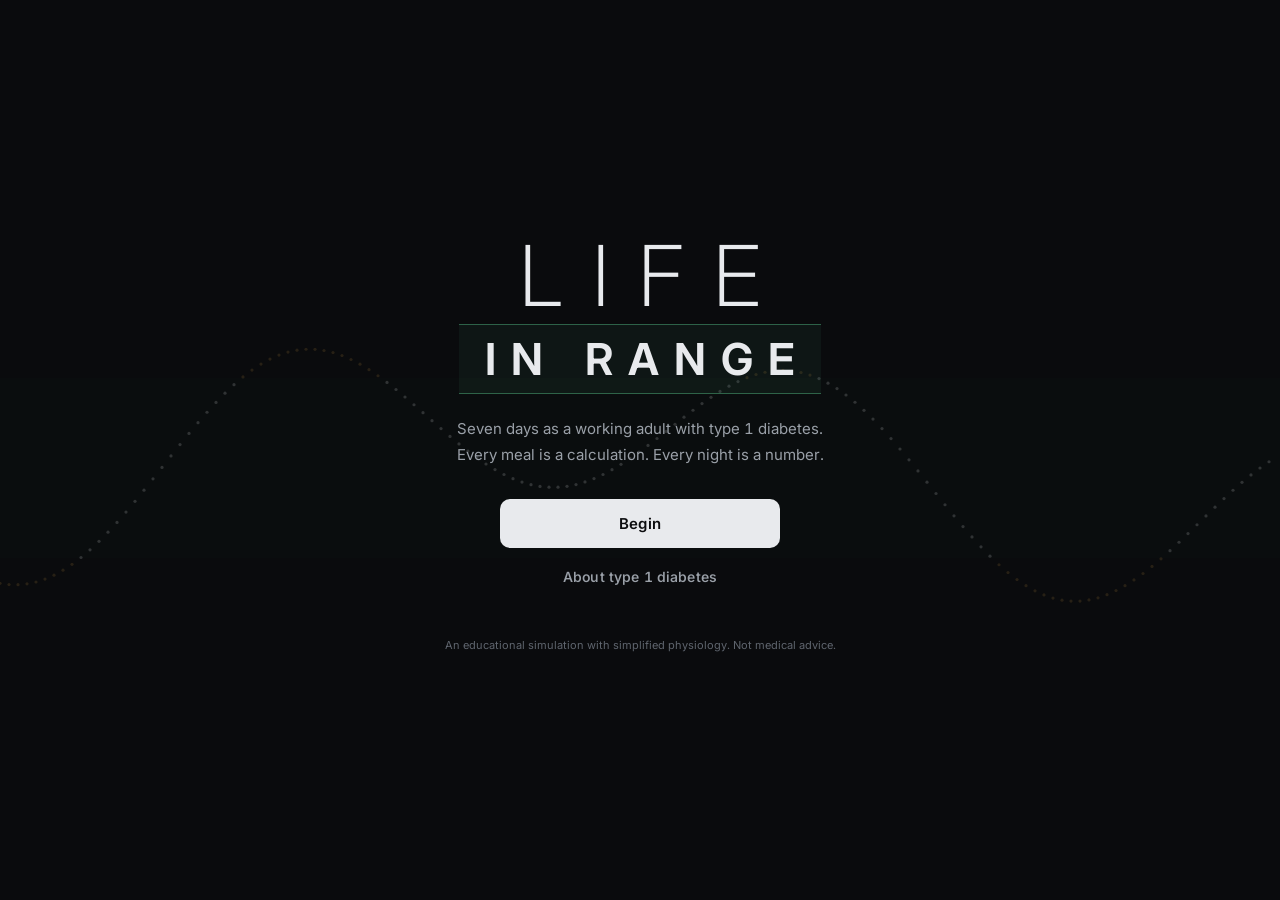
==== commit bb5fc7c0: "Clay-style 3D character system: one base body, interchangeable parts Implements the character system" ====
--- a/life-in-range/index.html
+++ b/life-in-range/index.html
@@ -65,8 +65,16 @@
         </label>
 
         <div class="field"><span>Profession</span><div id="opt-profession" class="chip-row"></div></div>
+        <div class="field"><span>Body</span><div id="opt-body" class="chip-row"></div></div>
         <div class="field"><span>Skin</span><div id="opt-skin" class="chip-row swatches"></div></div>
         <div class="field"><span>Hair</span><div id="opt-hair" class="chip-row"></div></div>
+        <div class="field"><span>Hair color</span><div id="opt-haircolor" class="chip-row swatches"></div></div>
+        <div class="field"><span>Top</span><div id="opt-top" class="chip-row"></div></div>
+        <div class="field"><span>Top color</span><div id="opt-topcolor" class="chip-row swatches"></div></div>
+        <div class="field"><span>Bottom</span><div id="opt-bottom" class="chip-row"></div></div>
+        <div class="field"><span>Bottom color</span><div id="opt-bottomcolor" class="chip-row swatches"></div></div>
+        <div class="field"><span>Shoes</span><div id="opt-shoes" class="chip-row"></div></div>
+        <div class="field"><span>Extras</span><div id="opt-extras" class="chip-row"></div></div>
         <div class="field">
           <span>Insulin therapy</span>
           <div id="opt-therapy" class="chip-row"></div>
--- a/life-in-range/css/style.css
+++ b/life-in-range/css/style.css
@@ -183,8 +183,9 @@
   border-bottom: 1px solid var(--line);
   background: radial-gradient(70% 90% at 35% 30%, rgba(255,255,255,0.045), transparent 70%);
 }
-.avatar-stage { height: clamp(170px, 30dvh, 280px); }
-.avatar-stage svg { height: 100%; width: auto; display: block; filter: drop-shadow(0 14px 18px rgba(0,0,0,0.5)); }
+.avatar-stage { height: clamp(180px, 30dvh, 290px); width: clamp(140px, 38vw, 230px); cursor: grab; }
+.avatar-stage:active { cursor: grabbing; }
+.avatar-stage canvas { width: 100%; height: 100%; display: block; }
 .hero-side { display: flex; flex-direction: column; align-items: flex-start; gap: 10px; max-width: 220px; }
 .hero-side .eyebrow { margin: 0; }
 .hero-side .btn { padding: 8px 14px; font-size: 13px; }
@@ -226,7 +227,7 @@
     gap: 20px;
   }
   .hero-side { align-items: center; text-align: center; }
-  .avatar-stage { height: clamp(220px, 46dvh, 380px); }
+  .avatar-stage { height: clamp(240px, 48dvh, 400px); width: 270px; }
   .create-scroll { padding: 24px 28px; }
   .create-footer { padding: 14px 28px; }
 }
@@ -357,14 +358,11 @@
 .scene-art { position: absolute; inset: 0; }
 .scene-art svg { width: 100%; height: 100%; display: block; }
 .scene-avatar {
-  position: absolute; bottom: 0; left: 14%;
-  height: 52%;
-  filter: drop-shadow(0 18px 22px rgba(0,0,0,0.55));
-  transition: transform 0.5s ease;
-}
-.scene-avatar svg { height: 100%; width: auto; display: block; }
-.scene-avatar.walking { animation: walkbob 0.7s ease-in-out infinite; }
-@keyframes walkbob { 50% { transform: translateY(-4px); } }
+  position: absolute; bottom: -1%; left: 5%;
+  width: clamp(180px, 40vw, 280px);
+  height: 66%;
+}
+.scene-avatar canvas { width: 100%; height: 100%; display: block; }
 
 .symptom-overlay { position: absolute; inset: 0; pointer-events: none; transition: opacity 0.8s ease; opacity: 0; }
 .symptom-overlay.hypo {
